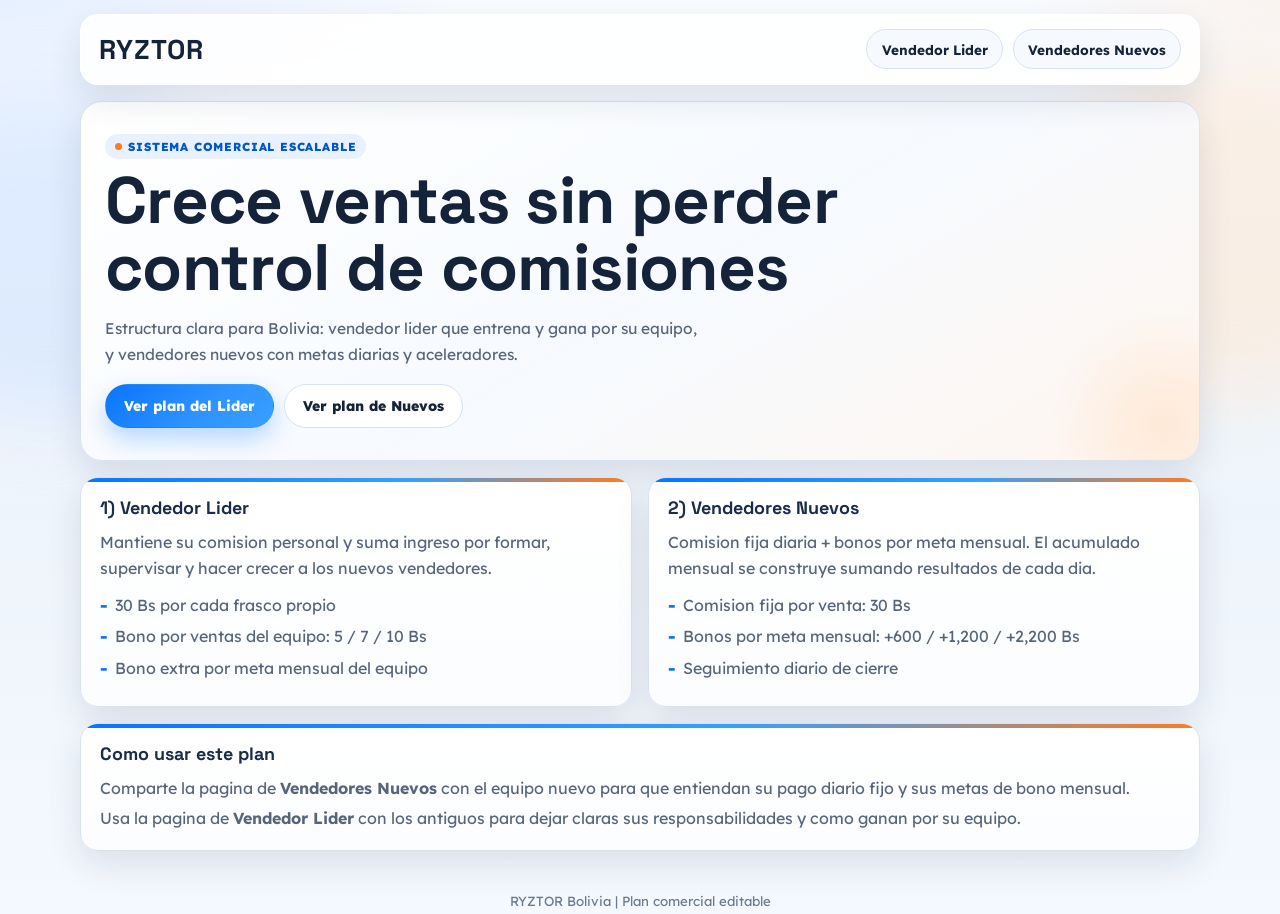
==== index.html @ 72fbaea3 "Initial commit" ====
<!doctype html>
<html lang="es">
<head>
  <meta charset="utf-8">
  <meta name="viewport" content="width=device-width, initial-scale=1">
  <title>RYZTOR | Plan de Crecimiento Comercial</title>
  <link rel="preconnect" href="https://fonts.googleapis.com">
  <link rel="preconnect" href="https://fonts.gstatic.com" crossorigin>
  <link href="https://fonts.googleapis.com/css2?family=Lexend:wght@400;500;600;700;800&family=Space+Grotesk:wght@600;700&display=swap" rel="stylesheet">
  <link rel="stylesheet" href="styles.css">
</head>
<body class="page-home">
  <div class="bg-orb orb-1"></div>
  <div class="bg-orb orb-2"></div>

  <header class="topbar reveal">
    <div class="brand">RYZTOR</div>
    <nav>
      <a href="vendedor-lider.html">Vendedor Lider</a>
      <a href="vendedores-nuevos.html">Vendedores Nuevos</a>
    </nav>
  </header>

  <main class="container reveal">
    <section class="hero">
      <p class="kicker">Sistema Comercial Escalable</p>
      <h1>Crece ventas sin perder control de comisiones</h1>
      <p class="lead">
        Estructura clara para Bolivia: vendedor lider que entrena y gana por su equipo,
        y vendedores nuevos con metas diarias y aceleradores.
      </p>
      <div class="cta-row">
        <a class="btn btn-solid" href="vendedor-lider.html">Ver plan del Lider</a>
        <a class="btn btn-outline" href="vendedores-nuevos.html">Ver plan de Nuevos</a>
      </div>
    </section>

    <section class="grid cards reveal-stagger">
      <article class="card">
        <h2>1) Vendedor Lider</h2>
        <p>
          Mantiene su comision personal y suma ingreso por formar, supervisar y hacer crecer
          a los nuevos vendedores.
        </p>
        <ul>
          <li>30 Bs por cada frasco propio</li>
          <li>Bono por ventas del equipo: 5 / 7 / 10 Bs</li>
          <li>Bono extra por meta mensual del equipo</li>
        </ul>
      </article>

      <article class="card">
        <h2>2) Vendedores Nuevos</h2>
        <p>
          Comision fija diaria + bonos por meta mensual.
          El acumulado mensual se construye sumando resultados de cada dia.
        </p>
        <ul>
          <li>Comision fija por venta: 30 Bs</li>
          <li>Bonos por meta mensual: +600 / +1,200 / +2,200 Bs</li>
          <li>Seguimiento diario de cierre</li>
        </ul>
      </article>
    </section>

    <section class="card reveal">
      <h2>Como usar este plan</h2>
      <p>
        Comparte la pagina de <strong>Vendedores Nuevos</strong> con el equipo nuevo para que
        entiendan su pago diario fijo y sus metas de bono mensual.
      </p>
      <p>
        Usa la pagina de <strong>Vendedor Lider</strong> con los antiguos para dejar claras sus
        responsabilidades y como ganan por su equipo.
      </p>
    </section>
  </main>

  <footer class="footer reveal">
    <p>RYZTOR Bolivia | Plan comercial editable</p>
  </footer>

  <script src="script.js"></script>
</body>
</html>
---- styles.css ----
:root {
  --bg: #eef4fb;
  --bg-soft: #f7fbff;
  --surface: #ffffff;
  --surface-alt: #f6faff;
  --ink: #14233a;
  --muted: #57657b;
  --line: #d7e3f2;
  --brand: #0a74ff;
  --brand-strong: #0057cc;
  --accent: #ff7b1f;
  --accent-soft: #ffe9d7;
  --success: #0f9f78;
  --shadow: 0 14px 34px rgba(16, 34, 68, 0.11);
  --shadow-hover: 0 22px 45px rgba(14, 32, 62, 0.17);
  --radius-xl: 22px;
  --radius-lg: 18px;
  --radius-md: 14px;
}

* {
  box-sizing: border-box;
}

html,
body {
  margin: 0;
  padding: 0;
}

body {
  font-family: "Lexend", sans-serif;
  color: var(--ink);
  background:
    radial-gradient(1200px 520px at -12% -18%, #cfe1ff 0%, transparent 60%),
    radial-gradient(980px 460px at 112% -20%, #ffe2cb 0%, transparent 58%),
    linear-gradient(180deg, #f8fbff 0%, var(--bg) 56%, #f4f9ff 100%);
  min-height: 100vh;
  overflow-x: hidden;
}

.bg-orb {
  position: fixed;
  z-index: -1;
  border-radius: 999px;
  filter: blur(38px);
  opacity: 0.48;
  animation: float 16s ease-in-out infinite;
}

.orb-1 {
  width: 330px;
  height: 330px;
  background: #c8deff;
  left: -120px;
  top: 90px;
}

.orb-2 {
  width: 350px;
  height: 350px;
  background: #ffe4cb;
  right: -130px;
  top: 52px;
}

.orb-3 {
  width: 310px;
  height: 310px;
  background: #d8fff1;
  left: 24%;
  bottom: -130px;
}

.orb-4 {
  width: 280px;
  height: 280px;
  background: #e1ebff;
  right: 24%;
  bottom: -100px;
}

.topbar {
  width: min(1120px, calc(100% - 2rem));
  margin: 0.9rem auto 0;
  padding: 0.9rem 1.1rem;
  display: flex;
  justify-content: space-between;
  align-items: center;
  gap: 0.9rem;
  position: sticky;
  top: 0.7rem;
  z-index: 30;
  border: 1px solid rgba(255, 255, 255, 0.9);
  border-radius: var(--radius-lg);
  background: rgba(255, 255, 255, 0.86);
  backdrop-filter: blur(14px) saturate(1.4);
  box-shadow: var(--shadow);
}

.brand {
  font-family: "Space Grotesk", sans-serif;
  font-size: 1.7rem;
  font-weight: 700;
  letter-spacing: 0.03em;
  text-decoration: none;
  color: var(--ink);
  line-height: 1;
}

nav {
  display: flex;
  flex-wrap: wrap;
  gap: 0.6rem;
}

nav a {
  text-decoration: none;
  color: var(--ink);
  background: var(--surface-alt);
  border: 1px solid var(--line);
  border-radius: 999px;
  min-height: 40px;
  padding: 0.52rem 0.9rem;
  font-size: 0.85rem;
  font-weight: 700;
  display: inline-flex;
  align-items: center;
  justify-content: center;
  transition: transform 0.22s ease, border-color 0.22s ease, background 0.22s ease, color 0.22s ease, box-shadow 0.22s ease;
}

nav a:hover {
  color: var(--brand);
  border-color: #b7cdf1;
  transform: translateY(-1px);
}

nav a.active {
  color: #fff;
  border-color: transparent;
  background: linear-gradient(135deg, var(--brand), var(--brand-strong));
  box-shadow: 0 10px 20px rgba(10, 116, 255, 0.28);
}

.container {
  width: min(1120px, calc(100% - 2rem));
  margin: 1rem auto 2.6rem;
  display: grid;
  gap: 1rem;
}

.hero {
  position: relative;
  overflow: hidden;
  padding: 2rem 1.5rem;
  background: linear-gradient(150deg, #ffffff 0%, #f6faff 52%, #fff6ef 100%);
  border: 1px solid var(--line);
  border-radius: var(--radius-xl);
  box-shadow: var(--shadow);
}

.hero::after {
  content: "";
  position: absolute;
  width: 230px;
  height: 230px;
  right: -80px;
  bottom: -80px;
  border-radius: 999px;
  background: radial-gradient(circle, var(--accent-soft) 0%, rgba(255, 233, 215, 0) 70%);
}

.hero.compact {
  padding-top: 1.6rem;
  padding-bottom: 1.6rem;
}

.kicker {
  display: inline-flex;
  align-items: center;
  gap: 0.4rem;
  margin: 0 0 0.5rem;
  padding: 0.32rem 0.62rem;
  border-radius: 999px;
  font-size: 0.73rem;
  font-weight: 800;
  text-transform: uppercase;
  letter-spacing: 0.07em;
  background: #e9f1ff;
  color: var(--brand-strong);
}

.kicker::before {
  content: "";
  width: 7px;
  height: 7px;
  border-radius: 999px;
  background: var(--accent);
}

h1 {
  margin: 0;
  max-width: 18ch;
  font-family: "Space Grotesk", sans-serif;
  font-size: clamp(2rem, 7.7vw, 4.1rem);
  line-height: 1.02;
  letter-spacing: -0.01em;
}

h2 {
  margin: 0 0 0.65rem;
  font-family: "Space Grotesk", sans-serif;
  font-size: 1.12rem;
  line-height: 1.2;
  color: #1a2c49;
}

.lead {
  margin-top: 0.95rem;
  max-width: 66ch;
  color: var(--muted);
  font-size: 0.97rem;
  line-height: 1.65;
}

.cta-row {
  margin-top: 1.05rem;
  display: flex;
  flex-wrap: wrap;
  gap: 0.65rem;
}

.btn {
  min-height: 44px;
  padding: 0.72rem 1.12rem;
  border-radius: 999px;
  border: 1px solid transparent;
  font-weight: 800;
  font-size: 0.88rem;
  text-decoration: none;
  display: inline-flex;
  align-items: center;
  justify-content: center;
  transition: transform 0.22s ease, box-shadow 0.22s ease, border-color 0.22s ease, background 0.22s ease;
}

.btn:hover {
  transform: translateY(-1px);
}

.btn-solid {
  color: #fff;
  background: linear-gradient(138deg, var(--brand), #2e93ff 58%, #399fff);
  box-shadow: 0 11px 24px rgba(10, 116, 255, 0.27);
}

.btn-solid:hover {
  box-shadow: 0 16px 30px rgba(10, 116, 255, 0.35);
}

.btn-outline {
  color: var(--ink);
  border-color: var(--line);
  background: #fff;
}

.btn-outline:hover {
  border-color: #b8cbec;
}

.grid {
  display: grid;
  gap: 1rem;
}

.cards {
  grid-template-columns: repeat(auto-fit, minmax(240px, 1fr));
}

.two-col {
  grid-template-columns: repeat(auto-fit, minmax(300px, 1fr));
}

.card {
  position: relative;
  overflow: hidden;
  background: linear-gradient(180deg, #ffffff 0%, #fbfdff 100%);
  border: 1px solid var(--line);
  border-radius: var(--radius-lg);
  padding: 1.2rem;
  box-shadow: var(--shadow);
  transition: transform 0.26s ease, box-shadow 0.26s ease, border-color 0.26s ease;
}

.card::before {
  content: "";
  position: absolute;
  left: 0;
  top: 0;
  width: 100%;
  height: 4px;
  background: linear-gradient(90deg, var(--brand), #34a0ff 58%, var(--accent));
}

.card:hover {
  transform: translateY(-4px);
  border-color: #bfd3ee;
  box-shadow: var(--shadow-hover);
}

.card p,
.card li {
  color: var(--muted);
}

.card p {
  margin: 0.25rem 0 0;
  line-height: 1.63;
}

.card ul {
  list-style: none;
  margin: 0.75rem 0 0;
  padding: 0;
}

.card li {
  position: relative;
  margin: 0.43rem 0;
  padding-left: 0.95rem;
  line-height: 1.52;
}

.card li::before {
  content: "-";
  position: absolute;
  left: 0;
  top: 0;
  color: var(--brand);
  font-weight: 800;
}

.big-number {
  margin: 0;
  font-family: "Space Grotesk", sans-serif;
  font-size: clamp(1.65rem, 4.6vw, 2.15rem);
  font-weight: 700;
  line-height: 1.06;
  color: var(--brand);
}

.table-wrap {
  width: 100%;
  overflow: hidden;
  border: 1px solid var(--line);
  border-radius: var(--radius-md);
  background: #fff;
}

.table {
  width: 100%;
  border-collapse: collapse;
}

.table th,
.table td {
  padding: 0.72rem 0.66rem;
  text-align: left;
  border-bottom: 1px solid #e3ebf6;
  font-size: 0.92rem;
}

.table th {
  color: #2b3f5f;
  background: #eff5ff;
  text-transform: uppercase;
  letter-spacing: 0.04em;
  font-size: 0.74rem;
  font-weight: 800;
}

.table tbody tr:nth-child(even) {
  background: var(--surface-alt);
}

.table tbody tr:last-child td {
  border-bottom: 0;
}

.muted {
  color: #67758b;
  font-size: 0.88rem;
  line-height: 1.55;
}

.checklist {
  list-style: none;
  margin: 0;
  padding: 0;
}

.checklist li {
  position: relative;
  padding: 0.53rem 0 0.53rem 1.15rem;
  border-bottom: 1px dashed #dbe6f3;
  line-height: 1.45;
}

.checklist li:last-child {
  border-bottom: 0;
}

.checklist li::before {
  content: ">";
  position: absolute;
  left: 0;
  top: 0.52rem;
  font-weight: 800;
  color: var(--brand);
}

.form-grid {
  display: grid;
  gap: 0.82rem;
}

.form-grid.four {
  grid-template-columns: repeat(auto-fit, minmax(180px, 1fr));
}

.form-grid.two {
  grid-template-columns: repeat(auto-fit, minmax(220px, 1fr));
}

label {
  display: grid;
  gap: 0.4rem;
  font-size: 0.83rem;
  font-weight: 700;
  color: #4c5d75;
}

input {
  width: 100%;
  min-height: 46px;
  border: 1px solid #c8d8eb;
  border-radius: 12px;
  background: #fff;
  color: var(--ink);
  font: inherit;
  padding: 0.64rem 0.72rem;
  transition: border-color 0.2s ease, box-shadow 0.2s ease;
}

input:focus {
  border-color: var(--brand);
  box-shadow: 0 0 0 3px rgba(10, 116, 255, 0.16);
  outline: 0;
}

.result-grid {
  margin-top: 0.95rem;
  display: grid;
  gap: 0.72rem;
  grid-template-columns: repeat(auto-fit, minmax(175px, 1fr));
}

.report-panel {
  margin-top: 0.92rem;
  display: grid;
  gap: 0.72rem;
}

.report-main {
  border-radius: 14px;
  padding: 0.86rem 0.95rem;
  background: linear-gradient(140deg, var(--brand), #2d96ff 58%, #38a2ff);
  color: #fff;
  display: flex;
  align-items: center;
  justify-content: space-between;
  gap: 0.8rem;
}

.report-main p {
  margin: 0;
  color: rgba(255, 255, 255, 0.9);
  font-size: 0.76rem;
  text-transform: uppercase;
  letter-spacing: 0.05em;
  font-weight: 700;
}

.report-main strong {
  font-family: "Space Grotesk", sans-serif;
  font-size: 1.5rem;
  line-height: 1.1;
  color: #fff;
}

.report-list {
  list-style: none;
  margin: 0;
  padding: 0;
  border: 1px solid var(--line);
  border-radius: 12px;
  overflow: hidden;
  background: #fff;
}

.report-list li {
  display: flex;
  align-items: center;
  justify-content: space-between;
  gap: 0.8rem;
  padding: 0.62rem 0.74rem;
  border-bottom: 1px dashed #dbe7f4;
}

.report-list li:last-child {
  border-bottom: 0;
}

.report-list span {
  color: #4f617a;
  font-size: 0.86rem;
}

.report-list strong {
  color: #1d385e;
  font-size: 0.92rem;
  font-weight: 700;
  text-align: right;
}

.report-notes {
  display: grid;
  gap: 0.48rem;
}

.report-note {
  margin: 0;
  padding: 0.57rem 0.68rem;
  border-radius: 10px;
  border: 1px solid #d7e4f4;
  background: #f3f8ff;
  color: #274062;
  font-size: 0.84rem;
  line-height: 1.45;
}

.result-box {
  background: linear-gradient(180deg, #ffffff 0%, #f8fbff 100%);
  border: 1px solid #d8e4f4;
  border-radius: 14px;
  padding: 0.82rem;
}

.result-box p {
  margin: 0;
  color: #5f6e84;
  font-size: 0.74rem;
  font-weight: 700;
  text-transform: uppercase;
  letter-spacing: 0.05em;
}

.result-box strong {
  margin-top: 0.36rem;
  display: block;
  font-family: "Space Grotesk", sans-serif;
  font-size: 1.28rem;
  line-height: 1.2;
  color: #17325b;
}

.result-box.highlight {
  border-color: transparent;
  background: linear-gradient(140deg, var(--brand), #2d96ff 58%, #38a2ff);
}

.result-box.highlight p,
.result-box.highlight strong {
  color: #fff;
}

.footer {
  width: min(1120px, calc(100% - 2rem));
  margin: 0 auto 1.3rem;
  text-align: center;
  color: #6a7a90;
  font-size: 0.83rem;
}

.reveal {
  opacity: 0;
  animation: rise 0.62s cubic-bezier(0.2, 0.8, 0.2, 1) both;
}

.reveal-stagger > * {
  opacity: 0;
  transform: translateY(16px);
  animation: rise 0.66s cubic-bezier(0.2, 0.8, 0.2, 1) both;
}

.reveal-stagger > *:nth-child(1) {
  animation-delay: 0.05s;
}

.reveal-stagger > *:nth-child(2) {
  animation-delay: 0.12s;
}

.reveal-stagger > *:nth-child(3) {
  animation-delay: 0.19s;
}

@keyframes rise {
  from {
    opacity: 0;
    transform: translateY(14px) scale(0.994);
  }
  to {
    opacity: 1;
    transform: translateY(0) scale(1);
  }
}

@keyframes float {
  0%,
  100% {
    transform: translateY(0) scale(1);
  }
  50% {
    transform: translateY(-18px) scale(1.04);
  }
}

@media (max-width: 760px) {
  .topbar {
    width: calc(100% - 1rem);
    margin-top: 0.6rem;
    padding: 0.75rem;
    gap: 0.58rem;
    top: 0.4rem;
    flex-direction: column;
    align-items: stretch;
  }

  .container {
    width: calc(100% - 1rem);
    margin-top: 0.7rem;
    gap: 0.75rem;
  }

  .brand {
    text-align: center;
    font-size: 1.5rem;
  }

  nav {
    width: 100%;
    display: grid;
    grid-template-columns: 1fr 1fr;
    gap: 0.45rem;
  }

  nav a {
    width: 100%;
    font-size: 0.8rem;
    min-height: 38px;
    padding: 0.5rem;
  }

  .hero {
    padding: 1.25rem 0.95rem;
    border-radius: 16px;
  }

  .hero::after {
    width: 180px;
    height: 180px;
    right: -70px;
    bottom: -85px;
  }

  h1 {
    font-size: clamp(1.75rem, 10.5vw, 2.45rem);
  }

  .lead {
    margin-top: 0.75rem;
    font-size: 0.92rem;
    line-height: 1.52;
  }

  .cta-row {
    display: grid;
    grid-template-columns: 1fr;
    gap: 0.5rem;
  }

  .btn {
    width: 100%;
  }

  .card {
    border-radius: 14px;
    padding: 1rem;
  }

  .card:hover {
    transform: none;
    box-shadow: var(--shadow);
  }

  .cards,
  .two-col {
    grid-template-columns: 1fr;
  }

  .table-wrap {
    border: 0;
    border-radius: 0;
    background: transparent;
    overflow: visible;
  }

  .table-wrap .table {
    width: 100%;
    min-width: 0;
    border-collapse: separate;
    border-spacing: 0 0.55rem;
  }

  .table thead {
    position: absolute;
    width: 1px;
    height: 1px;
    padding: 0;
    margin: -1px;
    overflow: hidden;
    clip: rect(0, 0, 0, 0);
    white-space: nowrap;
    border: 0;
  }

  .table tbody,
  .table tr,
  .table td {
    display: block;
    width: 100%;
  }

  .table tr {
    border: 1px solid #d7e3f2;
    border-radius: 12px;
    background: #fff;
    padding: 0.1rem 0.72rem;
    box-shadow: 0 10px 20px rgba(16, 34, 68, 0.06);
  }

  .table tbody tr:nth-child(even) {
    background: #fff;
  }

  .table td {
    border-bottom: 1px dashed #dbe7f4;
    padding: 0.53rem 0;
    font-size: 0.86rem;
    display: flex;
    justify-content: space-between;
    align-items: flex-start;
    gap: 0.75rem;
    text-align: right;
    overflow-wrap: anywhere;
    word-break: break-word;
  }

  .table td:last-child {
    border-bottom: 0;
  }

  .table td::before {
    content: attr(data-label);
    color: #213552;
    font-weight: 700;
    text-align: left;
    max-width: 58%;
    flex: 0 0 auto;
  }

  .form-grid.four {
    grid-template-columns: 1fr;
  }

  .result-grid {
    grid-template-columns: 1fr;
  }

  .report-main {
    align-items: flex-start;
    flex-direction: column;
    gap: 0.35rem;
  }

  .report-main strong {
    font-size: 1.38rem;
  }

  .report-list li {
    align-items: flex-start;
  }

  .result-box {
    padding: 0.72rem 0.78rem;
    display: flex;
    align-items: center;
    justify-content: space-between;
    gap: 0.74rem;
  }

  .result-box p {
    margin: 0;
    font-size: 0.72rem;
  }

  .result-box strong {
    margin-top: 0;
    text-align: right;
    font-size: 1.08rem;
  }

  .bg-orb {
    opacity: 0.28;
    filter: blur(34px);
  }

  .orb-3,
  .orb-4 {
    display: none;
  }

  .footer {
    width: calc(100% - 1rem);
    margin-bottom: 0.95rem;
    padding: 0 0.2rem;
    font-size: 0.78rem;
  }
}

@media (max-width: 480px) {
  nav {
    grid-template-columns: 1fr;
  }

  h2 {
    font-size: 1.03rem;
  }

  label {
    font-size: 0.8rem;
  }
}

@media (prefers-reduced-motion: reduce) {
  *,
  *::before,
  *::after {
    animation: none !important;
    transition: none !important;
  }
}
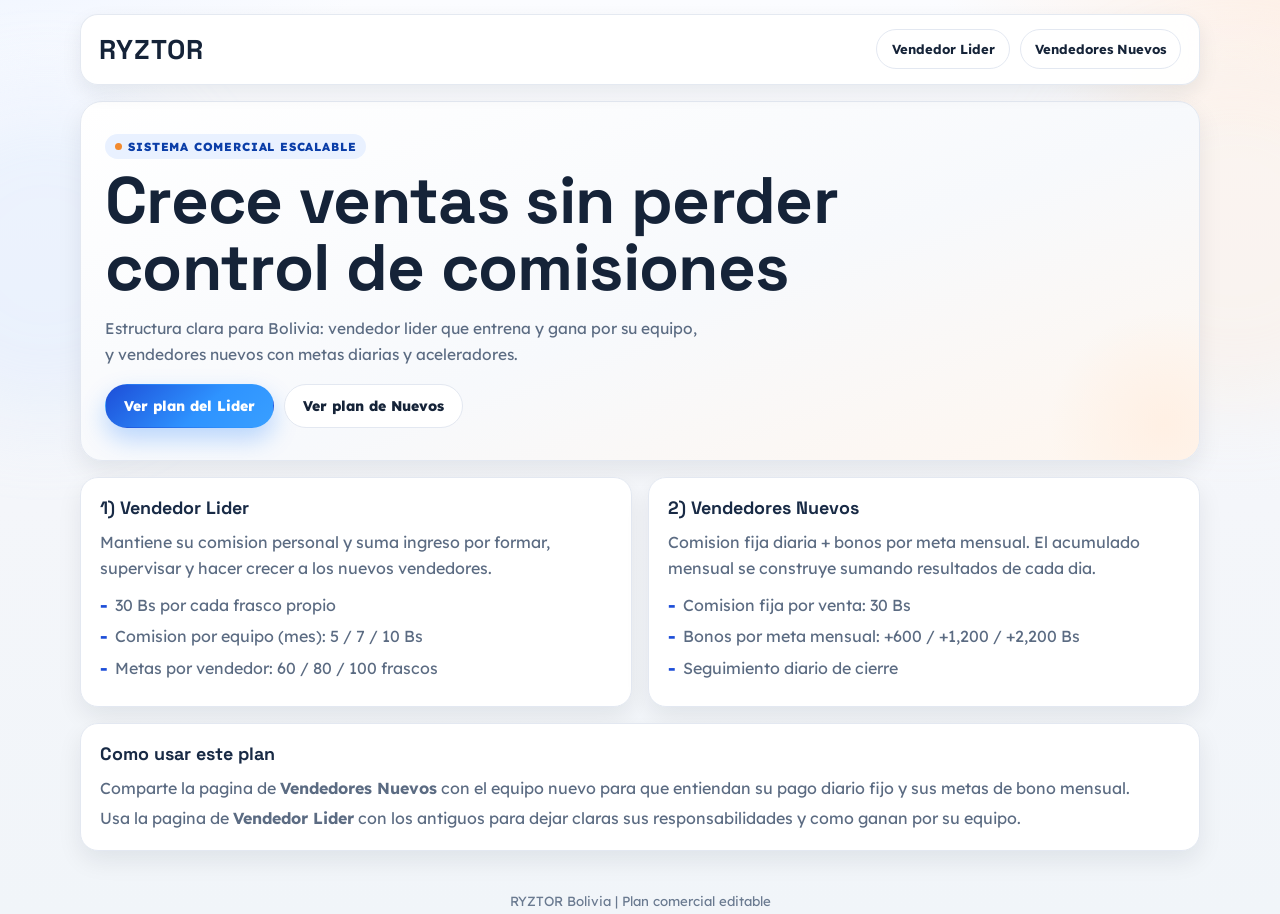
==== commit cc4e140d: "Update leader monthly commission tiers" ====
--- a/index.html
+++ b/index.html
@@ -44,8 +44,8 @@
         </p>
         <ul>
           <li>30 Bs por cada frasco propio</li>
-          <li>Bono por ventas del equipo: 5 / 7 / 10 Bs</li>
-          <li>Bono extra por meta mensual del equipo</li>
+          <li>Comision por equipo (mes): 5 / 7 / 10 Bs</li>
+          <li>Metas por vendedor: 60 / 80 / 100 frascos</li>
         </ul>
       </article>
 
--- a/styles.css
+++ b/styles.css
@@ -1,18 +1,18 @@
 :root {
-  --bg: #eef4fb;
-  --bg-soft: #f7fbff;
+  --bg: #f4f6fa;
+  --bg-soft: #fbfcfe;
   --surface: #ffffff;
-  --surface-alt: #f6faff;
-  --ink: #14233a;
-  --muted: #57657b;
-  --line: #d7e3f2;
-  --brand: #0a74ff;
-  --brand-strong: #0057cc;
-  --accent: #ff7b1f;
-  --accent-soft: #ffe9d7;
-  --success: #0f9f78;
-  --shadow: 0 14px 34px rgba(16, 34, 68, 0.11);
-  --shadow-hover: 0 22px 45px rgba(14, 32, 62, 0.17);
+  --surface-alt: #f2f5fa;
+  --ink: #152338;
+  --muted: #5b6b82;
+  --line: #e3e8f1;
+  --brand: #1d4ed8;
+  --brand-strong: #0b3ea8;
+  --accent: #f28a2e;
+  --accent-soft: #fff0e4;
+  --success: #1aa37a;
+  --shadow: 0 10px 24px rgba(15, 23, 42, 0.08);
+  --shadow-hover: 0 16px 32px rgba(15, 23, 42, 0.12);
   --radius-xl: 22px;
   --radius-lg: 18px;
   --radius-md: 14px;
@@ -32,9 +32,9 @@
   font-family: "Lexend", sans-serif;
   color: var(--ink);
   background:
-    radial-gradient(1200px 520px at -12% -18%, #cfe1ff 0%, transparent 60%),
-    radial-gradient(980px 460px at 112% -20%, #ffe2cb 0%, transparent 58%),
-    linear-gradient(180deg, #f8fbff 0%, var(--bg) 56%, #f4f9ff 100%);
+    radial-gradient(1000px 520px at -10% -20%, #e4eeff 0%, transparent 60%),
+    radial-gradient(900px 460px at 112% -10%, #ffe8d7 0%, transparent 58%),
+    linear-gradient(180deg, #fbfcff 0%, var(--bg) 55%, #f1f5f9 100%);
   min-height: 100vh;
   overflow-x: hidden;
 }
@@ -43,8 +43,8 @@
   position: fixed;
   z-index: -1;
   border-radius: 999px;
-  filter: blur(38px);
-  opacity: 0.48;
+  filter: blur(42px);
+  opacity: 0.26;
   animation: float 16s ease-in-out infinite;
 }
 
@@ -91,11 +91,11 @@
   position: sticky;
   top: 0.7rem;
   z-index: 30;
-  border: 1px solid rgba(255, 255, 255, 0.9);
+  border: 1px solid rgba(227, 232, 241, 0.95);
   border-radius: var(--radius-lg);
-  background: rgba(255, 255, 255, 0.86);
-  backdrop-filter: blur(14px) saturate(1.4);
-  box-shadow: var(--shadow);
+  background: rgba(255, 255, 255, 0.92);
+  backdrop-filter: blur(12px) saturate(1.15);
+  box-shadow: 0 8px 20px rgba(15, 23, 42, 0.08);
 }
 
 .brand {
@@ -117,12 +117,12 @@
 nav a {
   text-decoration: none;
   color: var(--ink);
-  background: var(--surface-alt);
+  background: #fff;
   border: 1px solid var(--line);
   border-radius: 999px;
   min-height: 40px;
   padding: 0.52rem 0.9rem;
-  font-size: 0.85rem;
+  font-size: 0.82rem;
   font-weight: 700;
   display: inline-flex;
   align-items: center;
@@ -140,7 +140,7 @@
   color: #fff;
   border-color: transparent;
   background: linear-gradient(135deg, var(--brand), var(--brand-strong));
-  box-shadow: 0 10px 20px rgba(10, 116, 255, 0.28);
+  box-shadow: 0 10px 18px rgba(15, 76, 201, 0.25);
 }
 
 .container {
@@ -154,7 +154,7 @@
   position: relative;
   overflow: hidden;
   padding: 2rem 1.5rem;
-  background: linear-gradient(150deg, #ffffff 0%, #f6faff 52%, #fff6ef 100%);
+  background: linear-gradient(160deg, #ffffff 0%, #f7f9fc 55%, #fff6ee 100%);
   border: 1px solid var(--line);
   border-radius: var(--radius-xl);
   box-shadow: var(--shadow);
@@ -213,7 +213,15 @@
   font-family: "Space Grotesk", sans-serif;
   font-size: 1.12rem;
   line-height: 1.2;
-  color: #1a2c49;
+  color: #182a45;
+}
+
+h3 {
+  margin: 0;
+  font-family: "Space Grotesk", sans-serif;
+  font-size: 1rem;
+  line-height: 1.2;
+  color: #182a45;
 }
 
 .lead {
@@ -285,7 +293,7 @@
 .card {
   position: relative;
   overflow: hidden;
-  background: linear-gradient(180deg, #ffffff 0%, #fbfdff 100%);
+  background: #ffffff;
   border: 1px solid var(--line);
   border-radius: var(--radius-lg);
   padding: 1.2rem;
@@ -294,13 +302,7 @@
 }
 
 .card::before {
-  content: "";
-  position: absolute;
-  left: 0;
-  top: 0;
-  width: 100%;
-  height: 4px;
-  background: linear-gradient(90deg, var(--brand), #34a0ff 58%, var(--accent));
+  display: none;
 }
 
 .card:hover {
@@ -347,7 +349,7 @@
   font-size: clamp(1.65rem, 4.6vw, 2.15rem);
   font-weight: 700;
   line-height: 1.06;
-  color: var(--brand);
+  color: var(--brand-strong);
 }
 
 .table-wrap {
@@ -372,8 +374,8 @@
 }
 
 .table th {
-  color: #2b3f5f;
-  background: #eff5ff;
+  color: #2a3b54;
+  background: #f1f4f9;
   text-transform: uppercase;
   letter-spacing: 0.04em;
   font-size: 0.74rem;
@@ -381,7 +383,7 @@
 }
 
 .table tbody tr:nth-child(even) {
-  background: var(--surface-alt);
+  background: #fafcff;
 }
 
 .table tbody tr:last-child td {
@@ -425,6 +427,47 @@
   gap: 0.82rem;
 }
 
+.form-hint {
+  margin: 0 0 0.65rem;
+  font-size: 0.88rem;
+  color: #5a6a82;
+  line-height: 1.5;
+}
+
+.form-details {
+  margin-top: 0.7rem;
+  border: 1px dashed #d6dfec;
+  border-radius: 12px;
+  padding: 0 0.9rem;
+  background: #f8fafc;
+}
+
+.form-details summary {
+  list-style: none;
+  cursor: pointer;
+  padding: 0.7rem 0;
+  display: flex;
+  align-items: center;
+  justify-content: space-between;
+  gap: 0.6rem;
+  font-weight: 700;
+  color: #1b2f4b;
+}
+
+.form-details summary::-webkit-details-marker {
+  display: none;
+}
+
+.form-details summary::after {
+  content: "+";
+  font-size: 1.05rem;
+  color: var(--brand);
+}
+
+.form-details[open] summary::after {
+  content: "–";
+}
+
 .form-grid.four {
   grid-template-columns: repeat(auto-fit, minmax(180px, 1fr));
 }
@@ -435,28 +478,38 @@
 
 label {
   display: grid;
-  gap: 0.4rem;
-  font-size: 0.83rem;
-  font-weight: 700;
-  color: #4c5d75;
+  gap: 0.45rem;
+}
+
+.label-text {
+  font-size: 0.75rem;
+  font-weight: 800;
+  letter-spacing: 0.05em;
+  text-transform: uppercase;
+  color: #4b5d76;
 }
 
 input {
   width: 100%;
-  min-height: 46px;
-  border: 1px solid #c8d8eb;
-  border-radius: 12px;
-  background: #fff;
+  min-height: 54px;
+  border: 1.5px solid #d0d9e6;
+  border-radius: 14px;
+  background: #f7f9fd;
   color: var(--ink);
   font: inherit;
-  padding: 0.64rem 0.72rem;
-  transition: border-color 0.2s ease, box-shadow 0.2s ease;
+  font-size: 1.12rem;
+  font-weight: 700;
+  padding: 0.78rem 0.9rem;
+  letter-spacing: 0.01em;
+  font-variant-numeric: tabular-nums;
+  transition: border-color 0.2s ease, box-shadow 0.2s ease, background 0.2s ease;
 }
 
 input:focus {
   border-color: var(--brand);
   box-shadow: 0 0 0 3px rgba(10, 116, 255, 0.16);
   outline: 0;
+  background: #fff;
 }
 
 .result-grid {
@@ -469,13 +522,13 @@
 .report-panel {
   margin-top: 0.92rem;
   display: grid;
-  gap: 0.72rem;
+  gap: 0.8rem;
 }
 
 .report-main {
   border-radius: 14px;
   padding: 0.86rem 0.95rem;
-  background: linear-gradient(140deg, var(--brand), #2d96ff 58%, #38a2ff);
+  background: linear-gradient(140deg, #1347b5, #1d5fe4 70%);
   color: #fff;
   display: flex;
   align-items: center;
@@ -551,7 +604,7 @@
 }
 
 .result-box {
-  background: linear-gradient(180deg, #ffffff 0%, #f8fbff 100%);
+  background: #ffffff;
   border: 1px solid #d8e4f4;
   border-radius: 14px;
   padding: 0.82rem;
@@ -583,6 +636,273 @@
 .result-box.highlight p,
 .result-box.highlight strong {
   color: #fff;
+}
+
+.section-nav {
+  display: flex;
+  flex-wrap: wrap;
+  gap: 0.5rem;
+  padding: 0.6rem;
+  border: 1px solid var(--line);
+  border-radius: 999px;
+  background: rgba(255, 255, 255, 0.9);
+  box-shadow: 0 8px 18px rgba(15, 23, 42, 0.06);
+}
+
+.section-nav a {
+  text-decoration: none;
+  color: var(--muted);
+  border: 1px solid transparent;
+  background: #f4f7fc;
+  border-radius: 999px;
+  padding: 0.4rem 0.75rem;
+  font-size: 0.78rem;
+  font-weight: 700;
+  letter-spacing: 0.01em;
+  transition: all 0.2s ease;
+}
+
+.section-nav a:hover {
+  color: var(--ink);
+  border-color: #d6deea;
+  background: #fff;
+}
+
+.section {
+  display: grid;
+  gap: 0.9rem;
+}
+
+.section-head {
+  display: flex;
+  flex-wrap: wrap;
+  align-items: baseline;
+  justify-content: space-between;
+  gap: 0.6rem;
+}
+
+.section-head p {
+  margin: 0;
+  color: var(--muted);
+  font-size: 0.9rem;
+}
+
+.stat-row {
+  display: grid;
+  gap: 0.6rem;
+  grid-template-columns: repeat(auto-fit, minmax(220px, 1fr));
+}
+
+.stat {
+  background: #fff;
+  border: 1px solid var(--line);
+  border-radius: 14px;
+  padding: 0.85rem 0.95rem;
+  box-shadow: var(--shadow);
+  display: grid;
+  gap: 0.2rem;
+}
+
+.stat-label {
+  font-size: 0.7rem;
+  text-transform: uppercase;
+  letter-spacing: 0.05em;
+  color: #6a7b93;
+  font-weight: 700;
+}
+
+.stat-value {
+  font-size: 1.08rem;
+  font-weight: 700;
+  color: #172a44;
+}
+
+.panel {
+  background: #fff;
+  border: 1px solid var(--line);
+  border-radius: var(--radius-lg);
+  padding: 1rem;
+  box-shadow: var(--shadow);
+}
+
+.panel-grid {
+  display: grid;
+  grid-template-columns: repeat(auto-fit, minmax(260px, 1fr));
+  gap: 1rem;
+}
+
+.panel-block {
+  display: grid;
+  gap: 0.7rem;
+}
+
+.chart-card {
+  border: 1px solid var(--line);
+  border-radius: 14px;
+  padding: 0.6rem;
+  background: #fff;
+  box-shadow: var(--shadow);
+}
+
+.chart {
+  width: 100%;
+  height: 190px;
+  display: block;
+}
+
+.summary-grid {
+  display: grid;
+  gap: 0.6rem;
+  grid-template-columns: repeat(auto-fit, minmax(220px, 1fr));
+}
+
+.summary-item {
+  border: 1px solid #e4eaf4;
+  border-radius: 12px;
+  padding: 0.6rem 0.7rem;
+  background: #f8fbff;
+  display: flex;
+  align-items: center;
+  justify-content: space-between;
+  gap: 0.6rem;
+}
+
+.summary-item span {
+  font-size: 0.82rem;
+  color: #4f6079;
+}
+
+.summary-item strong {
+  font-size: 0.92rem;
+  color: #1a2f4e;
+  text-align: right;
+}
+
+.tier-grid {
+  display: grid;
+  gap: 0.8rem;
+  grid-template-columns: repeat(auto-fit, minmax(210px, 1fr));
+}
+
+.tier-card {
+  border: 1px solid var(--line);
+  border-radius: 14px;
+  padding: 0.9rem;
+  background: #fff;
+  box-shadow: var(--shadow);
+  display: grid;
+  gap: 0.35rem;
+}
+
+.tier-range {
+  font-size: 0.82rem;
+  color: #5b6b82;
+  font-weight: 700;
+  text-transform: uppercase;
+  letter-spacing: 0.04em;
+}
+
+.tier-bonus {
+  font-family: "Space Grotesk", sans-serif;
+  font-size: 1.35rem;
+  color: #152a4d;
+}
+
+.example-grid {
+  display: grid;
+  gap: 0.8rem;
+  grid-template-columns: repeat(auto-fit, minmax(210px, 1fr));
+}
+
+.example-card {
+  border: 1px solid var(--line);
+  border-radius: 14px;
+  padding: 0.85rem;
+  background: #fff;
+  box-shadow: var(--shadow);
+}
+
+.example-card small {
+  font-size: 0.72rem;
+  text-transform: uppercase;
+  letter-spacing: 0.05em;
+  color: #6c7c93;
+  font-weight: 700;
+}
+
+.example-card h3 {
+  margin: 0.35rem 0 0.5rem;
+  font-family: "Space Grotesk", sans-serif;
+  font-size: 1.1rem;
+  color: #182b49;
+}
+
+.example-card p {
+  margin: 0.2rem 0;
+  color: var(--muted);
+  font-size: 0.88rem;
+}
+
+.accordion {
+  display: grid;
+  gap: 0.6rem;
+}
+
+.accordion details {
+  border: 1px solid var(--line);
+  border-radius: 14px;
+  background: #fff;
+  padding: 0 0.9rem;
+  box-shadow: 0 8px 18px rgba(15, 23, 42, 0.05);
+}
+
+.accordion summary {
+  list-style: none;
+  cursor: pointer;
+  padding: 0.85rem 0;
+  display: flex;
+  align-items: center;
+  justify-content: space-between;
+  gap: 0.6rem;
+  font-weight: 700;
+  color: #1b2f4b;
+}
+
+.accordion summary::-webkit-details-marker {
+  display: none;
+}
+
+.accordion summary::after {
+  content: "+";
+  font-size: 1.1rem;
+  color: var(--brand);
+}
+
+.accordion details[open] summary::after {
+  content: "–";
+}
+
+.accordion .checklist {
+  margin-bottom: 0.7rem;
+}
+
+.accordion.compact details {
+  padding: 0 0.8rem;
+}
+
+.accordion.compact summary {
+  padding: 0.65rem 0;
+  font-size: 0.88rem;
+}
+
+.note {
+  margin: 0;
+  padding: 0.7rem 0.8rem;
+  border-radius: 12px;
+  background: #f3f7ff;
+  border: 1px solid #dbe5f5;
+  color: #2a4162;
+  font-size: 0.88rem;
 }
 
 .footer {
@@ -848,6 +1168,42 @@
     padding: 0 0.2rem;
     font-size: 0.78rem;
   }
+
+  .section-nav {
+    border-radius: 16px;
+    padding: 0.5rem;
+    gap: 0.4rem;
+  }
+
+  .section-nav a {
+    flex: 1 1 45%;
+    text-align: center;
+  }
+
+  .panel {
+    padding: 0.85rem;
+  }
+
+  .panel-grid {
+    grid-template-columns: 1fr;
+  }
+
+  .chart {
+    height: 165px;
+  }
+
+  .summary-grid {
+    grid-template-columns: 1fr;
+  }
+
+  .summary-item {
+    align-items: flex-start;
+  }
+
+  .tier-grid,
+  .example-grid {
+    grid-template-columns: 1fr;
+  }
 }
 
 @media (max-width: 480px) {
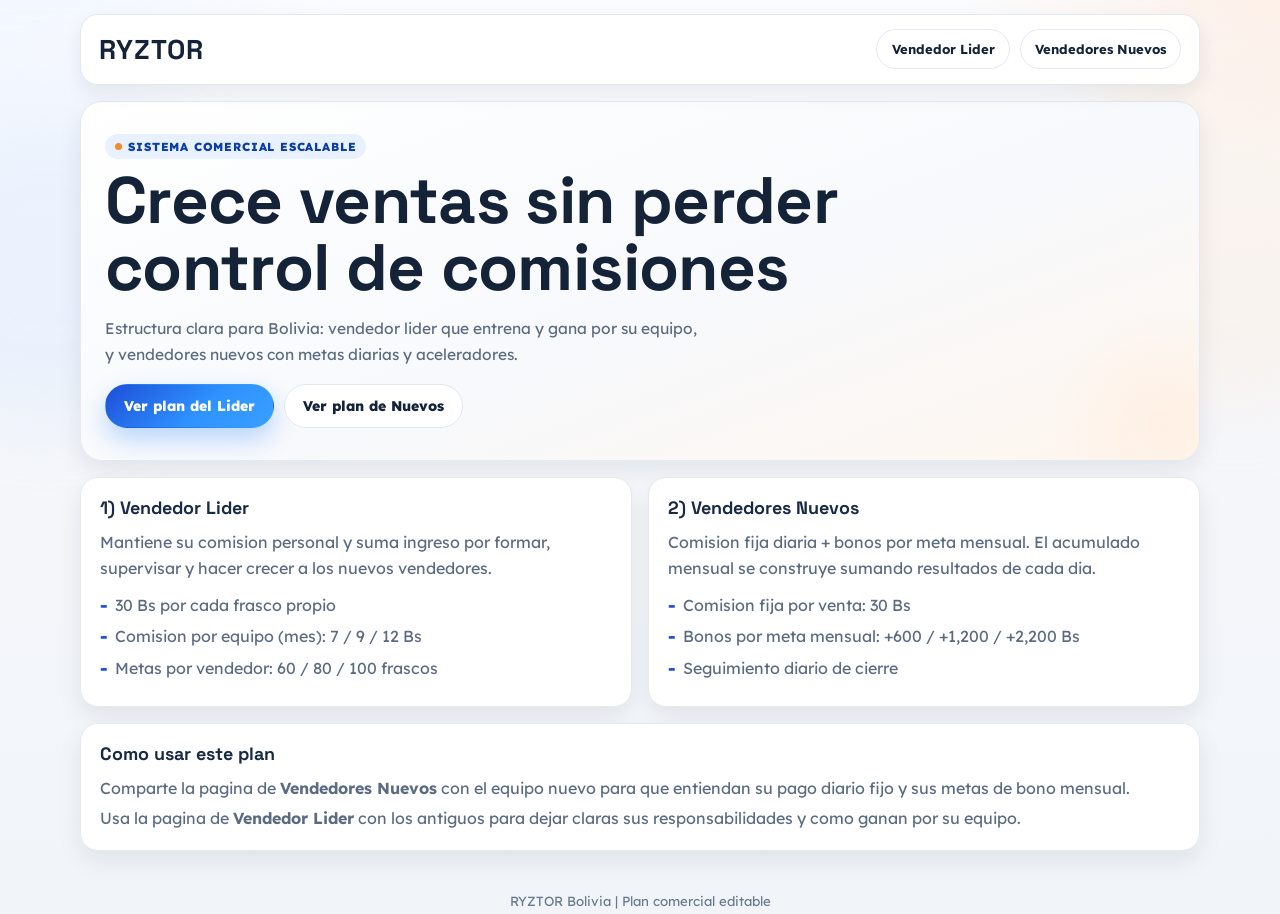
==== commit 0eac113f: "Update leader commission rates" ====
--- a/index.html
+++ b/index.html
@@ -44,7 +44,7 @@
         </p>
         <ul>
           <li>30 Bs por cada frasco propio</li>
-          <li>Comision por equipo (mes): 5 / 7 / 10 Bs</li>
+          <li>Comision por equipo (mes): 7 / 9 / 12 Bs</li>
           <li>Metas por vendedor: 60 / 80 / 100 frascos</li>
         </ul>
       </article>
--- a/styles.css
+++ b/styles.css
@@ -750,6 +750,10 @@
   display: block;
 }
 
+.chart-mini {
+  height: 130px;
+}
+
 .summary-grid {
   display: grid;
   gap: 0.6rem;
